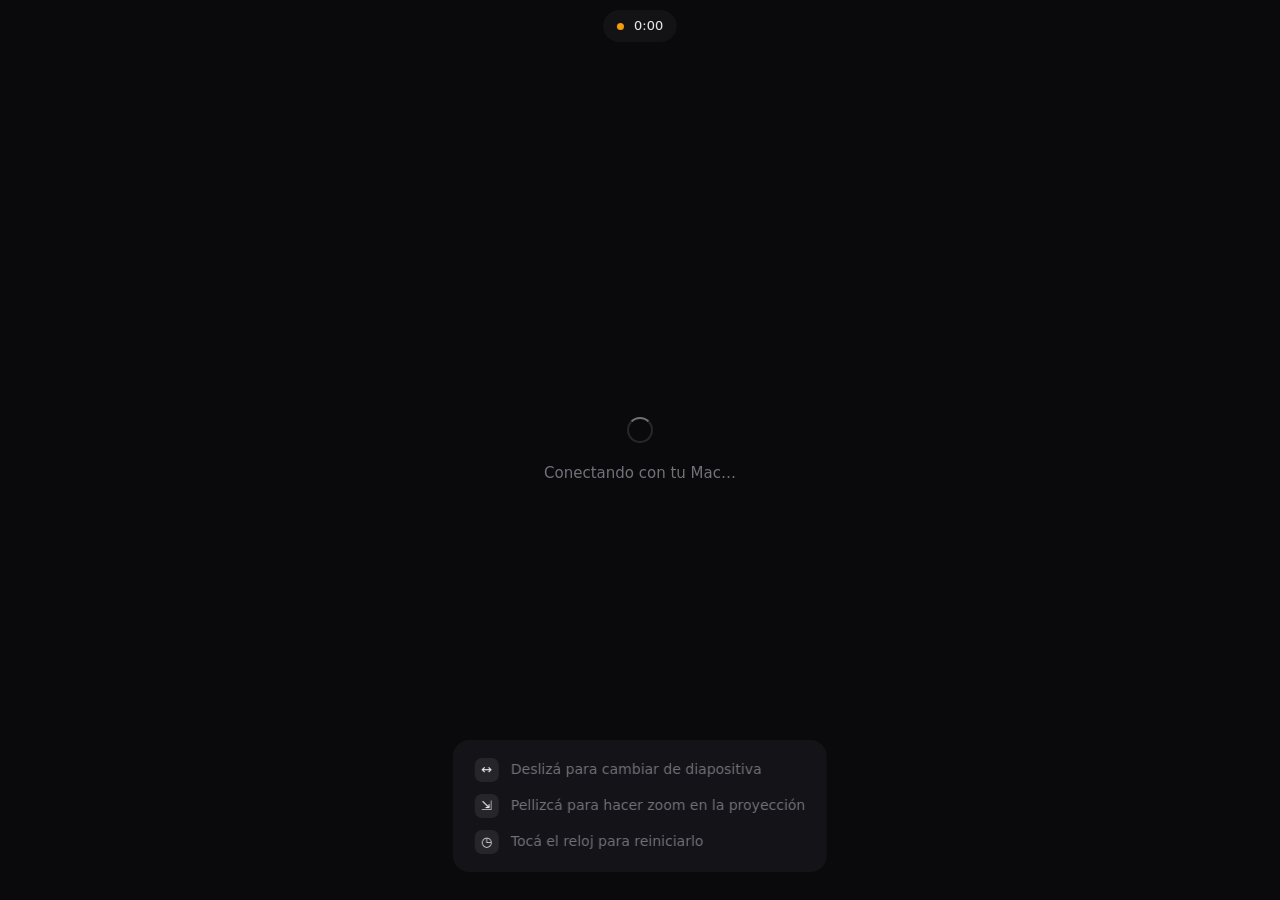
==== Sources/Velarium/Web/index.html @ 5b968082 "Velarium: espejo y control de presentaciones desde el celular App de macOS que sirve la pantalla al " ====
<!doctype html>
<html lang="es">
<head>
<meta charset="utf-8">
<meta name="viewport" content="width=device-width, initial-scale=1, maximum-scale=1, viewport-fit=cover">
<meta name="apple-mobile-web-app-capable" content="yes">
<meta name="apple-mobile-web-app-status-bar-style" content="black-translucent">
<meta name="theme-color" content="#0a0a0c">
<title>Velarium</title>
<link rel="stylesheet" href="style.css">
</head>
<body>

<div id="stage">
  <div id="frame">
    <img id="screen" alt="">
  </div>
  <div id="placeholder">
    <div class="spinner"></div>
    <p>Conectando con tu Mac…</p>
  </div>
</div>

<div id="bar">
  <span id="dot" class="dot"></span>
  <span id="timer">0:00</span>
  <span id="zoomBadge" class="badge" hidden>1.0×</span>
</div>

<div id="flash-left" class="flash"></div>
<div id="flash-right" class="flash"></div>

<div id="coach">
  <div class="coach-row"><span class="glyph">↔</span> Deslizá para cambiar de diapositiva</div>
  <div class="coach-row"><span class="glyph">⇲</span> Pellizcá para hacer zoom en la proyección</div>
  <div class="coach-row"><span class="glyph">◷</span> Tocá el reloj para reiniciarlo</div>
</div>

<script>
  window.VELARIUM = { wsPort: "__WS_PORT__", token: "__TOKEN__" };
</script>
<script src="app.js"></script>
</body>
</html>
---- Sources/Velarium/Web/style.css ----
:root {
  --bg: #0a0a0c;
  --fg: #f4f4f5;
  --dim: #71717a;
  --live: #34d399;
  --lost: #f59e0b;
}

* { margin: 0; padding: 0; box-sizing: border-box; }

html, body {
  height: 100%;
  overflow: hidden;
  background: var(--bg);
  color: var(--fg);
  font: 15px/1.4 -apple-system, BlinkMacSystemFont, "Segoe UI", system-ui, sans-serif;
  /* Nothing here should ever scroll, bounce, or pop a text-selection loupe. */
  overscroll-behavior: none;
  touch-action: none;
  -webkit-user-select: none;
  user-select: none;
  -webkit-touch-callout: none;
  -webkit-tap-highlight-color: transparent;
}

#stage {
  position: fixed;
  top: 0;
  left: 0;
  width: 100vw;
  height: 100vh;
  /* Dynamic viewport units track Safari's collapsing toolbars; innerHeight does not. */
  height: 100dvh;
  display: grid;
  place-items: center;
  overflow: hidden;
}

#frame {
  position: relative;
  max-width: 100%;
  max-height: 100%;
  overflow: hidden;
  will-change: transform;
}

#screen {
  display: block;
  width: 100%;
  height: 100%;
  object-fit: contain;
  transform-origin: center center;
  /* The transform is driven per-frame from JS; no transition, or zoom lags the pinch. */
}

#screen:not([src]) { opacity: 0; }

/* ---- Placeholder ---- */

#placeholder {
  position: fixed;
  inset: 0;
  display: grid;
  place-items: center;
  align-content: center;
  gap: 20px;
  background: var(--bg);
  color: var(--dim);
  transition: opacity .4s ease;
}

#placeholder.hidden { opacity: 0; pointer-events: none; }

.spinner {
  width: 26px;
  height: 26px;
  border: 2px solid #27272a;
  border-top-color: var(--dim);
  border-radius: 50%;
  animation: spin 0.9s linear infinite;
}

@keyframes spin { to { transform: rotate(360deg); } }

/* ---- Status bar ---- */

#bar {
  position: fixed;
  top: max(10px, env(safe-area-inset-top));
  left: 50%;
  transform: translateX(-50%);
  display: flex;
  align-items: center;
  gap: 10px;
  padding: 7px 14px;
  border-radius: 999px;
  background: rgba(24, 24, 27, .72);
  backdrop-filter: blur(12px);
  -webkit-backdrop-filter: blur(12px);
  font-size: 13px;
  font-variant-numeric: tabular-nums;
  color: var(--dim);
  transition: opacity .5s ease;
  z-index: 10;
}

#bar.faded { opacity: 0.18; }

.dot {
  width: 7px;
  height: 7px;
  border-radius: 50%;
  background: var(--lost);
  transition: background .3s ease;
}

.dot.live { background: var(--live); }

#timer { color: var(--fg); }

.badge {
  padding: 1px 7px;
  border-radius: 999px;
  background: rgba(255,255,255,.1);
  color: var(--fg);
  font-size: 12px;
}

/* ---- Slide-change feedback ---- */

.flash {
  position: fixed;
  top: 0;
  bottom: 0;
  width: 22%;
  pointer-events: none;
  opacity: 0;
  z-index: 5;
}

#flash-left  { left: 0;  background: linear-gradient(to right, rgba(255,255,255,.14), transparent); }
#flash-right { right: 0; background: linear-gradient(to left,  rgba(255,255,255,.14), transparent); }

.flash.pulse { animation: pulse .28s ease-out; }

@keyframes pulse { from { opacity: 1; } to { opacity: 0; } }

/* ---- First-run coaching ---- */

#coach {
  position: fixed;
  left: 50%;
  bottom: max(28px, env(safe-area-inset-bottom));
  transform: translateX(-50%);
  display: flex;
  flex-direction: column;
  gap: 12px;
  padding: 18px 22px;
  border-radius: 16px;
  background: rgba(24, 24, 27, .82);
  backdrop-filter: blur(14px);
  -webkit-backdrop-filter: blur(14px);
  color: var(--dim);
  font-size: 14px;
  white-space: nowrap;
  transition: opacity .6s ease;
  z-index: 10;
}

#coach.hidden { opacity: 0; pointer-events: none; }

.coach-row { display: flex; align-items: center; gap: 12px; }

.glyph {
  display: inline-grid;
  place-items: center;
  width: 24px;
  height: 24px;
  border-radius: 7px;
  background: rgba(255,255,255,.08);
  color: var(--fg);
  font-size: 13px;
}
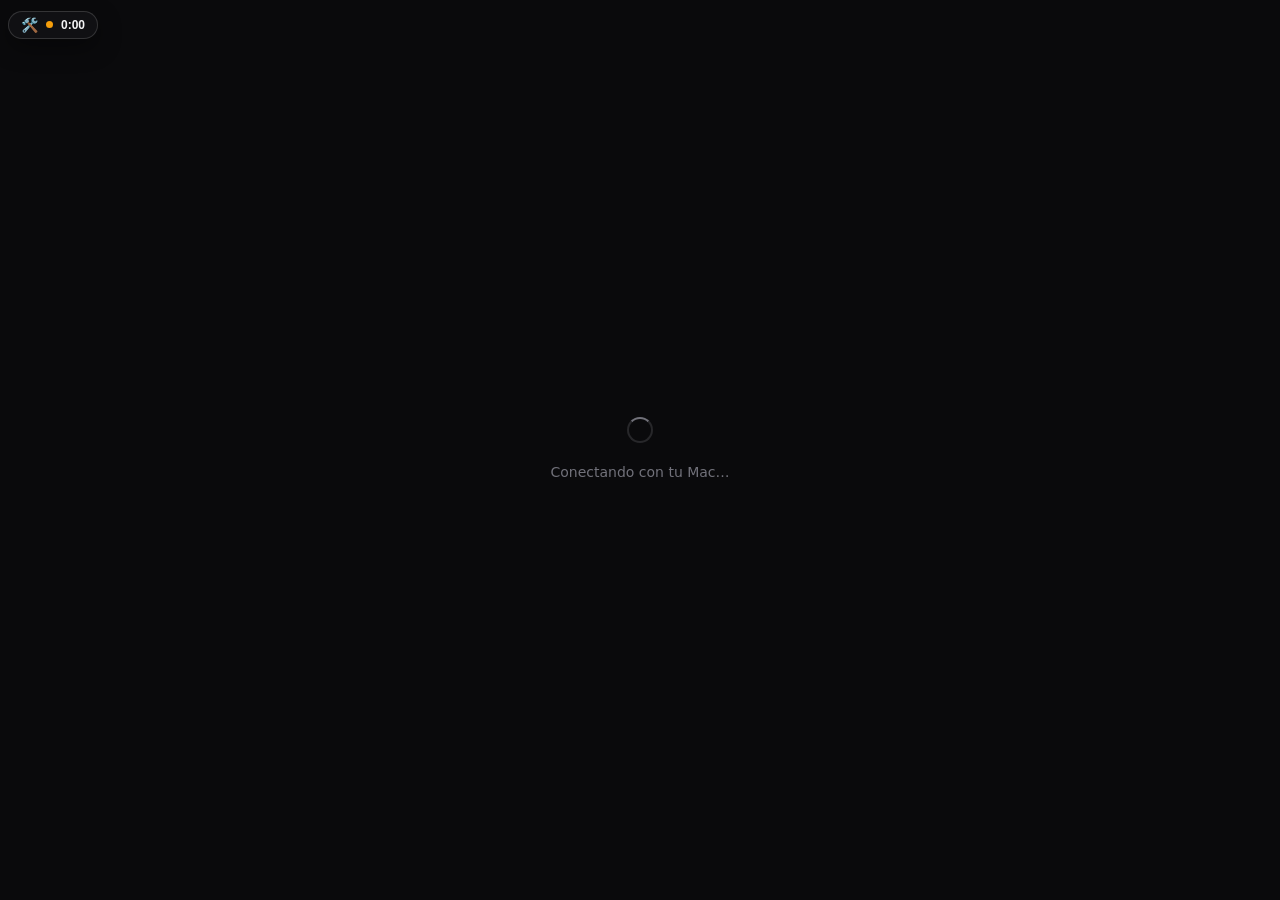
==== commit e7440e28: "Selector de pestañas/ventanas, puntero láser, menú desplegable y mejoras de experiencia PWA" ====
--- a/Sources/Velarium/Web/index.html
+++ b/Sources/Velarium/Web/index.html
@@ -7,34 +7,75 @@
 <meta name="apple-mobile-web-app-status-bar-style" content="black-translucent">
 <meta name="theme-color" content="#0a0a0c">
 <title>Velarium</title>
+<link rel="manifest" href="manifest.json">
+<link rel="apple-touch-icon" href="icono-180.png">
+<link rel="icon" type="image/png" sizes="180x180" href="icono-180.png">
+<link rel="icon" type="image/png" sizes="32x32" href="favicon-32.png">
 <link rel="stylesheet" href="style.css">
 </head>
 <body>
 
+<header id="header" class="collapsed">
+  <button id="toolsToggleBtn" class="tools-toggle-btn" title="Herramientas">
+    <span class="tools-icon">🛠️</span>
+    <span id="dot" class="dot"></span>
+    <span id="timer">0:00</span>
+    <span id="zoomBadge" class="badge" hidden>1.0×</span>
+  </button>
+  <div id="toolsMenu" class="tools-menu">
+    <button id="laserBtn" class="bar-btn" title="Activar Puntero Láser">🔴 Láser</button>
+    <button id="windowsBtn" class="bar-btn" title="Ver Pestañas y Ventanas abiertas">🗂️ Pestañas</button>
+    <button id="fullScreenBtn" class="bar-btn" title="Agrandar a Pantalla Completa">⛶ Agrandar</button>
+    <button id="installBtn" class="bar-btn highlight" title="Instalar como App a Pantalla Completa">📲 Instalar</button>
+    <button id="minimizeBtn" class="bar-btn mini" title="Ocultar a la izquierda">◀</button>
+  </div>
+</header>
+
 <div id="stage">
   <div id="frame">
-    <img id="screen" alt="">
+    <canvas id="screen"></canvas>
   </div>
   <div id="placeholder">
     <div class="spinner"></div>
-    <p>Conectando con tu Mac…</p>
+    <p id="statusMsg">Conectando con tu Mac…</p>
   </div>
 </div>
 
-<div id="bar">
-  <span id="dot" class="dot"></span>
-  <span id="timer">0:00</span>
-  <span id="zoomBadge" class="badge" hidden>1.0×</span>
+<div id="windowModal" class="modal hidden">
+  <div class="modal-content">
+    <div class="modal-header">
+      <span>Pestañas y Ventanas en tu Mac</span>
+      <button id="closeWindowModalBtn" class="close-btn">&times;</button>
+    </div>
+    <div id="windowList" class="window-list">
+      <div class="window-loading">Buscando pestañas y ventanas...</div>
+    </div>
+  </div>
 </div>
+
+<div id="installModal" class="modal hidden">
+  <div class="modal-content">
+    <div class="modal-header">
+      <span>📲 Instalar App a Pantalla Completa</span>
+      <button id="closeInstallModalBtn" class="close-btn">&times;</button>
+    </div>
+    <div class="install-steps">
+      <div class="step-card">
+        <div class="step-num">1</div>
+        <div class="step-text">Tocá el botón <strong>Compartir</strong> <span class="share-icon">⎋</span> en la barra de tu navegador (Safari / Chrome).</div>
+      </div>
+      <div class="step-card">
+        <div class="step-num">2</div>
+        <div class="step-text">Seleccioná <strong>"Agregar a inicio"</strong> (o <em>Add to Home Screen</em>).</div>
+      </div>
+      <p class="install-note">¡Listo! Se abrirá como una App nativa sin barras ni navegador.</p>
+    </div>
+  </div>
+</div>
+
 
 <div id="flash-left" class="flash"></div>
 <div id="flash-right" class="flash"></div>
-
-<div id="coach">
-  <div class="coach-row"><span class="glyph">↔</span> Deslizá para cambiar de diapositiva</div>
-  <div class="coach-row"><span class="glyph">⇲</span> Pellizcá para hacer zoom en la proyección</div>
-  <div class="coach-row"><span class="glyph">◷</span> Tocá el reloj para reiniciarlo</div>
-</div>
 
 <script>
   window.VELARIUM = { wsPort: "__WS_PORT__", token: "__TOKEN__" };
--- a/Sources/Velarium/Web/style.css
+++ b/Sources/Velarium/Web/style.css
@@ -10,10 +10,11 @@
 
 html, body {
   height: 100%;
+  width: 100%;
   overflow: hidden;
   background: var(--bg);
   color: var(--fg);
-  font: 15px/1.4 -apple-system, BlinkMacSystemFont, "Segoe UI", system-ui, sans-serif;
+  font: 14px/1.4 -apple-system, BlinkMacSystemFont, "Segoe UI", system-ui, sans-serif;
   /* Nothing here should ever scroll, bounce, or pop a text-selection loupe. */
   overscroll-behavior: none;
   touch-action: none;
@@ -23,13 +24,76 @@
   -webkit-tap-highlight-color: transparent;
 }
 
+#header {
+  position: fixed;
+  top: max(8px, env(safe-area-inset-top));
+  left: max(8px, env(safe-area-inset-left));
+  display: flex;
+  align-items: center;
+  gap: 8px;
+  z-index: 50;
+}
+
+.tools-toggle-btn {
+  background: rgba(18, 18, 22, 0.85);
+  border: 1px solid rgba(255, 255, 255, 0.15);
+  backdrop-filter: blur(16px);
+  -webkit-backdrop-filter: blur(16px);
+  color: var(--fg);
+  padding: 5px 12px;
+  border-radius: 999px;
+  font-size: 12px;
+  font-weight: 600;
+  cursor: pointer;
+  display: inline-flex;
+  align-items: center;
+  gap: 8px;
+  box-shadow: 0 8px 24px rgba(0, 0, 0, 0.4);
+  touch-action: manipulation;
+  transition: transform .15s ease, background .2s ease;
+}
+
+.tools-toggle-btn:active {
+  transform: scale(0.96);
+  background: rgba(30, 30, 38, 0.95);
+}
+
+.tools-icon {
+  font-size: 14px;
+}
+
+.tools-menu {
+  display: flex;
+  align-items: center;
+  gap: 6px;
+  padding: 4px 6px;
+  border-radius: 999px;
+  background: rgba(18, 18, 22, 0.85);
+  border: 1px solid rgba(255, 255, 255, 0.15);
+  backdrop-filter: blur(16px);
+  -webkit-backdrop-filter: blur(16px);
+  box-shadow: 0 8px 24px rgba(0, 0, 0, 0.4);
+  transition: opacity .22s ease, transform .25s cubic-bezier(0.16, 1, 0.3, 1);
+  transform-origin: left center;
+}
+
+#header.collapsed .tools-menu {
+  opacity: 0;
+  pointer-events: none;
+  transform: translateX(-12px) scale(0.9);
+}
+
+.bar-btn.mini {
+  padding: 4px 8px;
+  background: rgba(255,255,255,.08);
+  font-size: 11px;
+}
+
 #stage {
   position: fixed;
-  top: 0;
-  left: 0;
+  inset: 0;
   width: 100vw;
   height: 100vh;
-  /* Dynamic viewport units track Safari's collapsing toolbars; innerHeight does not. */
   height: 100dvh;
   display: grid;
   place-items: center;
@@ -48,17 +112,13 @@
   display: block;
   width: 100%;
   height: 100%;
-  object-fit: contain;
-  transform-origin: center center;
-  /* The transform is driven per-frame from JS; no transition, or zoom lags the pinch. */
-}
-
-#screen:not([src]) { opacity: 0; }
+  background: #000;
+}
 
 /* ---- Placeholder ---- */
 
 #placeholder {
-  position: fixed;
+  position: absolute;
   inset: 0;
   display: grid;
   place-items: center;
@@ -181,3 +241,254 @@
   color: var(--fg);
   font-size: 13px;
 }
+
+/* ---- Buttons and Modal ---- */
+
+.bar-btn {
+  background: rgba(255,255,255,.12);
+  border: 1px solid rgba(255,255,255,.08);
+  color: var(--fg);
+  padding: 3px 10px;
+  border-radius: 999px;
+  font-size: 12px;
+  font-weight: 500;
+  cursor: pointer;
+  display: inline-flex;
+  align-items: center;
+  gap: 4px;
+  touch-action: manipulation;
+}
+
+.bar-btn:active {
+  background: rgba(255,255,255,.3);
+}
+
+.bar-btn.active {
+  background: #ef4444;
+  color: #ffffff;
+  border-color: #dc2626;
+  box-shadow: 0 0 12px rgba(239, 68, 68, 0.6);
+}
+
+.modal {
+  position: fixed;
+  inset: 0;
+  background: rgba(0, 0, 0, 0.45);
+  backdrop-filter: blur(14px);
+  -webkit-backdrop-filter: blur(14px);
+  display: grid;
+  place-items: center;
+  z-index: 100;
+  transition: opacity .25s ease;
+  touch-action: auto;
+}
+
+.modal.hidden {
+  opacity: 0;
+  pointer-events: none;
+}
+
+.modal-content {
+  background: #ffffff;
+  border: 1px solid #e5e5e5;
+  border-radius: 24px;
+  width: 90%;
+  max-width: 400px;
+  padding: 20px;
+  color: #1a1a1a;
+  box-shadow: 0 24px 48px -12px rgba(0,0,0,0.25);
+  font-family: -apple-system, BlinkMacSystemFont, "Segoe UI", Roboto, sans-serif;
+}
+
+.modal-header {
+  display: flex;
+  justify-content: space-between;
+  align-items: center;
+  font-weight: 700;
+  font-size: 16px;
+  color: #1a1a1a;
+  margin-bottom: 14px;
+  padding-bottom: 12px;
+  border-bottom: 1px solid #eaeaea;
+}
+
+.close-btn {
+  background: #f3f4f6;
+  border: none;
+  color: #4b5563;
+  width: 28px;
+  height: 28px;
+  border-radius: 50%;
+  font-size: 18px;
+  line-height: 1;
+  display: grid;
+  place-items: center;
+  cursor: pointer;
+}
+
+.close-btn:active {
+  background: #e5e7eb;
+}
+
+.window-list {
+  display: flex;
+  flex-direction: column;
+  gap: 10px;
+  max-height: 60vh;
+  overflow-y: auto;
+  -webkit-overflow-scrolling: touch;
+  touch-action: pan-y;
+  overscroll-behavior: contain;
+  padding-right: 4px;
+}
+
+.window-card {
+  padding: 14px 16px;
+  border-radius: 16px;
+  background: #f8fafc;
+  border: 1px solid #e2e8f0;
+  display: flex;
+  flex-direction: column;
+  gap: 4px;
+  cursor: pointer;
+  transition: transform .12s ease, background .15s ease, border-color .15s ease;
+}
+
+.window-card:active {
+  background: #e0e7ff;
+  border-color: #6366f1;
+  transform: scale(0.98);
+}
+
+.bar-btn.highlight {
+  background: linear-gradient(135deg, #6366f1, #4f46e5);
+  color: #ffffff;
+  border-color: #818cf8;
+  font-weight: 700;
+  box-shadow: 0 0 12px rgba(99, 102, 241, 0.4);
+}
+
+.action-btn {
+  background: rgba(255, 255, 255, 0.12);
+  border: 1px solid rgba(255, 255, 255, 0.16);
+  color: #ffffff;
+  padding: 10px 18px;
+  border-radius: 999px;
+  font-size: 14px;
+  font-weight: 600;
+  cursor: pointer;
+  transition: background .2s, transform .15s;
+}
+
+.action-btn:active {
+  background: rgba(255, 255, 255, 0.25);
+  transform: scale(0.97);
+}
+
+.placeholder-hint {
+  font-size: 13px;
+  color: rgba(255, 255, 255, 0.6);
+  text-align: center;
+  max-width: 280px;
+  margin-top: 6px;
+  line-height: 1.4;
+}
+
+.placeholder-actions {
+  display: flex;
+  flex-direction: column;
+  align-items: center;
+  gap: 8px;
+  margin-top: 14px;
+  width: 100%;
+  max-width: 280px;
+}
+
+.host-input {
+  width: 100%;
+  padding: 10px 16px;
+  border-radius: 999px;
+  background: rgba(255, 255, 255, 0.08);
+  border: 1px solid rgba(255, 255, 255, 0.16);
+  color: #ffffff;
+  font-size: 13px;
+  text-align: center;
+  outline: none;
+}
+
+.host-input::placeholder {
+  color: rgba(255, 255, 255, 0.4);
+}
+
+.install-steps {
+  display: flex;
+  flex-direction: column;
+  gap: 12px;
+  margin-top: 8px;
+}
+
+.step-card {
+  display: flex;
+  align-items: center;
+  gap: 14px;
+  padding: 12px 14px;
+  background: #f8fafc;
+  border: 1px solid #e2e8f0;
+  border-radius: 14px;
+}
+
+.step-num {
+  width: 28px;
+  height: 28px;
+  border-radius: 50%;
+  background: #4f46e5;
+  color: #ffffff;
+  font-weight: 800;
+  font-size: 14px;
+  display: grid;
+  place-items: center;
+  flex-shrink: 0;
+}
+
+.step-text {
+  font-size: 13px;
+  color: #334155;
+  line-height: 1.4;
+}
+
+.share-icon {
+  display: inline-block;
+  background: #e2e8f0;
+  padding: 2px 6px;
+  border-radius: 6px;
+  font-weight: 700;
+}
+
+.install-note {
+  font-size: 12px;
+  color: #16a34a;
+  font-weight: 600;
+  text-align: center;
+  margin-top: 6px;
+}
+
+.qr-camera-box {
+  display: flex;
+  flex-direction: column;
+  align-items: center;
+  gap: 10px;
+}
+
+#cameraVideo {
+  width: 100%;
+  max-height: 220px;
+  object-fit: cover;
+  border-radius: 16px;
+  background: #000;
+}
+
+.qr-hint {
+  font-size: 12px;
+  color: #64748b;
+  text-align: center;
+}
